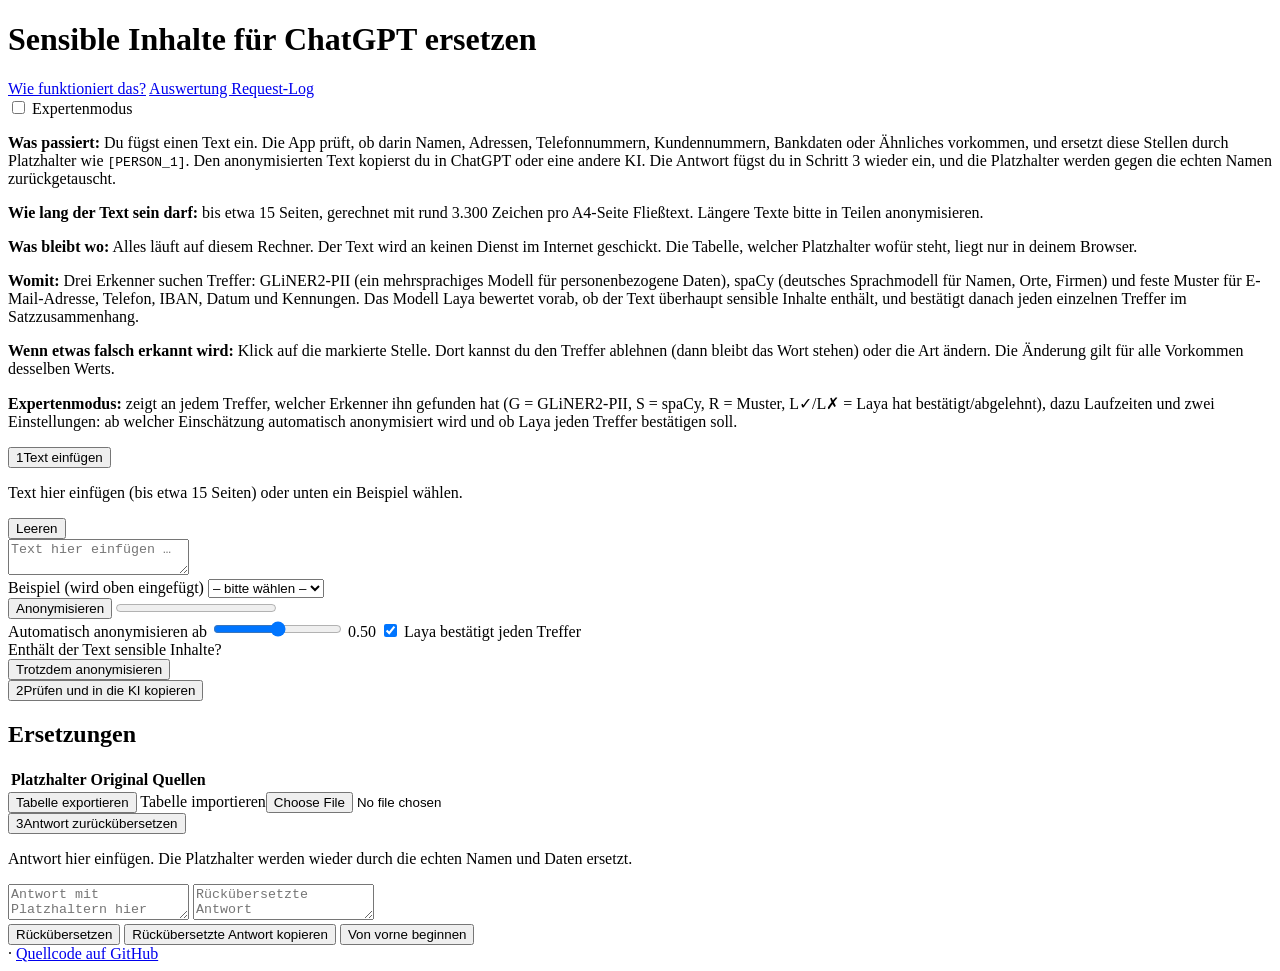
==== app/fidelius/static/index.html @ 17311729 "Bestätigt das Kopieren am Button Nach dem Klick auf „Anonymisierten Text kopieren“ blieb der Button " ====
<!doctype html>
<html lang="de">
<head>
<meta charset="utf-8">
<meta name="viewport" content="width=device-width, initial-scale=1">
<title>Sensible Inhalte für ChatGPT ersetzen</title>
<link rel="stylesheet" href="/static/style.css?v=19">
</head>
<body>
<header>
  <div class="headline">
    <h1>Sensible Inhalte für ChatGPT ersetzen</h1>
    <a href="#" id="infoToggle" class="infolink">Wie funktioniert das?</a>
    <a href="/auswertung" class="infolink expert-only">Auswertung Request-Log</a>
  </div>
  <label class="expert-switch"><input id="expertMode" type="checkbox"> Expertenmodus</label>
</header>

<div id="info" class="infobox hidden">
  <p><strong>Was passiert:</strong> Du fügst einen Text ein. Die App prüft, ob darin Namen, Adressen, Telefonnummern, Kundennummern, Bankdaten oder Ähnliches vorkommen, und ersetzt diese Stellen durch Platzhalter wie <code>[PERSON_1]</code>. Den anonymisierten Text kopierst du in ChatGPT oder eine andere KI. Die Antwort fügst du in Schritt 3 wieder ein, und die Platzhalter werden gegen die echten Namen zurückgetauscht.</p>
  <p><strong>Wie lang der Text sein darf:</strong> bis <span class="maxpages">etwa 15 Seiten</span>, gerechnet mit rund <span id="pageChars">3.300</span> Zeichen pro A4-Seite Fließtext. Längere Texte bitte in Teilen anonymisieren.</p>
  <p><strong>Was bleibt wo:</strong> Alles läuft auf diesem Rechner. Der Text wird an keinen Dienst im Internet geschickt. Die Tabelle, welcher Platzhalter wofür steht, liegt nur in deinem Browser.</p>
  <p><strong>Womit:</strong> Drei Erkenner suchen Treffer: GLiNER2-PII (ein mehrsprachiges Modell für personenbezogene Daten), spaCy (deutsches Sprachmodell für Namen, Orte, Firmen) und feste Muster für E-Mail-Adresse, Telefon, IBAN, Datum und Kennungen. Das Modell Laya bewertet vorab, ob der Text überhaupt sensible Inhalte enthält, und bestätigt danach jeden einzelnen Treffer im Satzzusammenhang.</p>
  <p><strong>Wenn etwas falsch erkannt wird:</strong> Klick auf die markierte Stelle. Dort kannst du den Treffer ablehnen (dann bleibt das Wort stehen) oder die Art ändern. Die Änderung gilt für alle Vorkommen desselben Werts.</p>
  <p><strong>Expertenmodus:</strong> zeigt an jedem Treffer, welcher Erkenner ihn gefunden hat (G = GLiNER2-PII, S = spaCy, R = Muster, L✓/L✗ = Laya hat bestätigt/abgelehnt), dazu Laufzeiten und zwei Einstellungen: ab welcher Einschätzung automatisch anonymisiert wird und ob Laya jeden Treffer bestätigen soll.</p>
</div>

<div id="error" class="errorbox hidden"></div>

<!-- Drei Schritte untereinander: Erledigte klappen zu einer Zeile zusammen, der aktive ist offen. -->
<main class="flow">
  <div class="stage">
    <button class="stagehead"><span class="num">1</span><span class="ttl">Text einfügen</span><span class="sum"></span><span class="chev"></span></button>
    <section class="col input">
      <div class="row between">
        <p class="hint">Text hier einfügen (bis <span class="maxpages">etwa 15 Seiten</span>) oder unten ein Beispiel wählen.</p>
        <button id="clear" class="ghost small">Leeren</button>
      </div>
      <textarea id="text" placeholder="Text hier einfügen …" spellcheck="false"></textarea>
      <div class="row">
        <label for="example">Beispiel <span class="muted">(wird oben eingefügt)</span></label>
        <select id="example"><option value="">– bitte wählen –</option></select>
      </div>
      <div class="row buttons">
        <button id="run" class="primary">Anonymisieren</button>
        <progress id="progress" class="hidden" max="100" value="0" aria-label="Fortschritt der Prüfung, geschätzt" aria-describedby="elapsed"></progress>
        <span id="elapsed" class="muted"></span>
      </div>
      <div class="row controls expert-only">
        <label>Automatisch anonymisieren ab <input id="threshold" type="range" min="0" max="1" step="0.05" value="0.5"> <span id="thresholdValue">0.50</span></label>
        <label><input id="layaCheck" type="checkbox" checked> Laya bestätigt jeden Treffer</label>
      </div>
      <div id="gate" class="gate hidden">
        <div class="gatehead">Enthält der Text sensible Inhalte? <strong id="gateword"></strong></div>
        <div class="gatebar"><div id="gatefill"></div><span id="gatemark"></span></div>
        <div id="gatetext" class="muted"></div>
        <button id="force" class="hidden">Trotzdem anonymisieren</button>
      </div>
      <div id="timing" class="timing expert-only"></div>
    </section>
  </div>

  <div class="stage">
    <button class="stagehead"><span class="num">2</span><span class="ttl">Prüfen und in die KI kopieren</span><span class="sum"></span><span class="chev"></span></button>
    <section class="col result">
      <div id="resultArea"></div>
      <h2>Ersetzungen</h2>
      <table id="mapping"><thead><tr><th>Platzhalter</th><th>Original</th><th class="expert-only">Quellen</th></tr></thead><tbody></tbody></table>
      <div class="row buttons">
        <button id="exportMap" class="small">Tabelle exportieren</button>
        <label class="filebtn small">Tabelle importieren<input id="importMap" type="file" accept="application/json"></label>
      </div>
    </section>
  </div>

  <div class="stage">
    <button class="stagehead"><span class="num">3</span><span class="ttl">Antwort zurückübersetzen</span><span class="sum"></span><span class="chev"></span></button>
    <section class="col back">
      <p class="hint">Antwort hier einfügen. Die Platzhalter werden wieder durch die echten Namen und Daten ersetzt.</p>
      <div class="two">
        <textarea id="reply" placeholder="Antwort mit Platzhaltern hier einfügen …" spellcheck="false"></textarea>
        <textarea id="restored" readonly placeholder="Rückübersetzte Antwort" spellcheck="false"></textarea>
      </div>
      <div class="row buttons">
        <button id="restore" class="primary">Rückübersetzen</button>
        <button id="copyRestored">Rückübersetzte Antwort kopieren</button>
        <span id="restoreInfo" class="hint"></span>
        <button id="restart" class="restart">Von vorne beginnen</button>
      </div>
    </section>
  </div>
</main>

<footer><span id="version"></span><span class="expert-only"> · <a href="https://github.com/h1f1x/fidelius" target="_blank" rel="noopener">Quellcode auf GitHub</a></span></footer>

<div id="popover" class="popover hidden"></div>
<div id="toast" class="toast hidden"></div>
<script src="/static/app.js?v=18"></script>
</body>
</html>
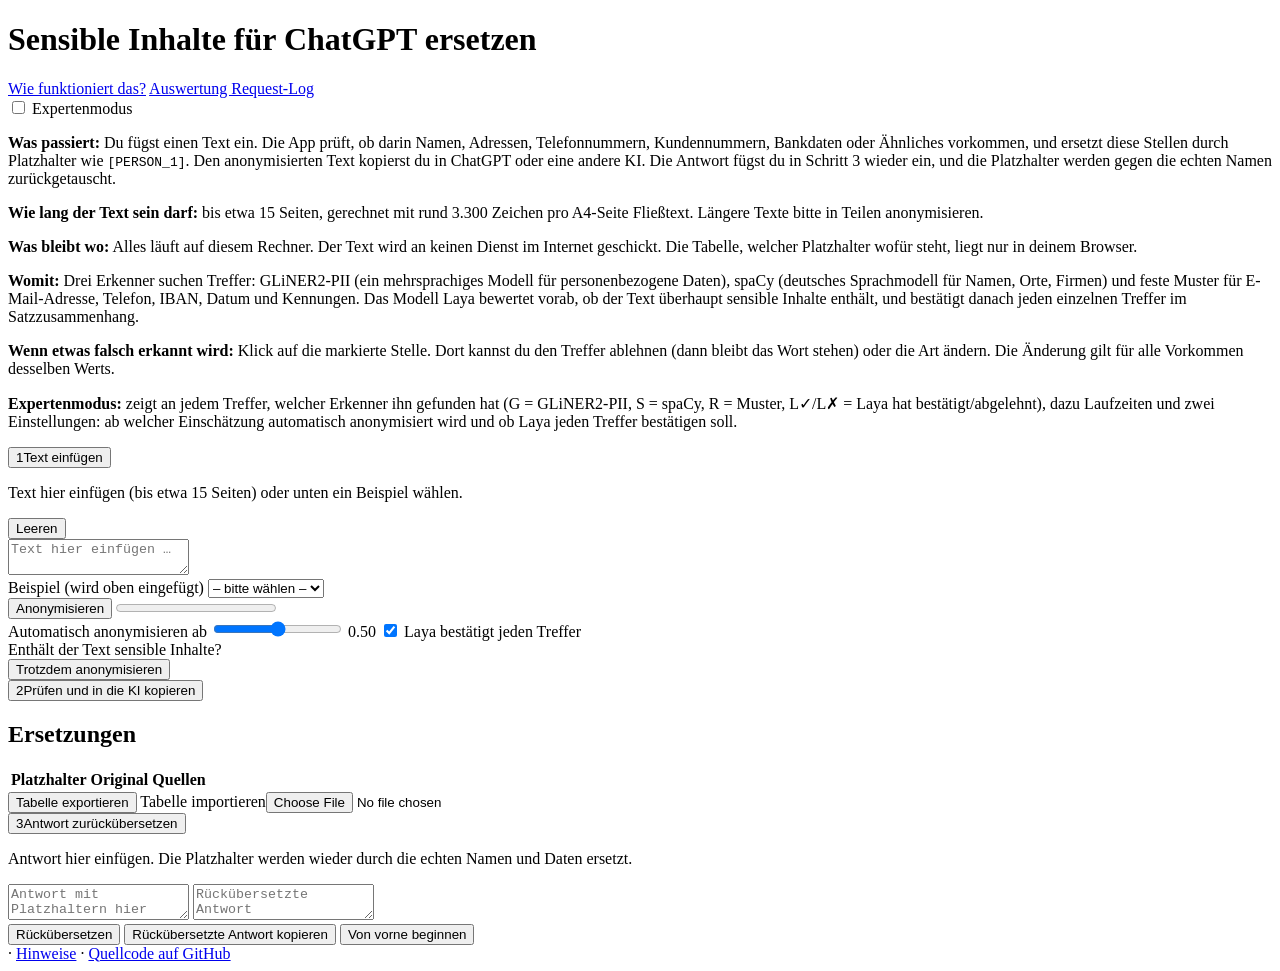
==== commit 309af03a: "Zeigt beim ersten Aufruf einen Splash-Screen an Anwender ohne technisches Vorwissen sollen vor der e" ====
--- a/app/fidelius/static/index.html
+++ b/app/fidelius/static/index.html
@@ -4,7 +4,7 @@
 <meta charset="utf-8">
 <meta name="viewport" content="width=device-width, initial-scale=1">
 <title>Sensible Inhalte für ChatGPT ersetzen</title>
-<link rel="stylesheet" href="/static/style.css?v=19">
+<link rel="stylesheet" href="/static/style.css?v=21">
 </head>
 <body>
 <header>
@@ -91,10 +91,50 @@
   </div>
 </main>
 
-<footer><span id="version"></span><span class="expert-only"> · <a href="https://github.com/h1f1x/fidelius" target="_blank" rel="noopener">Quellcode auf GitHub</a></span></footer>
+<footer><span id="version"></span> · <a href="#" id="splashOpen">Hinweise</a><span class="expert-only"> · <a href="https://github.com/h1f1x/fidelius" target="_blank" rel="noopener">Quellcode auf GitHub</a></span></footer>
 
 <div id="popover" class="popover hidden"></div>
 <div id="toast" class="toast hidden"></div>
-<script src="/static/app.js?v=18"></script>
+<!-- Splash beim ersten Aufruf: kurz und bildhaft, Einzelheiten stehen unter „Wie funktioniert das?“.
+     Schließt nur über den Knopf, damit Pflichthinweise einer Installation nicht versehentlich wegklicken. -->
+<dialog id="splash" class="dialog splash" aria-labelledby="splashTitle">
+  <div>
+    <h2 id="splashTitle">Sensible Inhalte ersetzen, bevor sie in die KI gehen</h2>
+    <p class="muted">Namen, Adressen, Nummern und Bankdaten werden durch Platzhalter wie <code>[PERSON_1]</code> ersetzt. Die Antwort der KI bekommt die echten Angaben zurück.</p>
+    <ol class="tiles">
+      <li><span class="icon" aria-hidden="true">📋</span><b>Text einfügen</b><span>wird geprüft und anonymisiert</span></li>
+      <li><span class="icon" aria-hidden="true">🔍</span><b>Prüfen und kopieren</b><span>in ChatGPT oder eine andere KI</span></li>
+      <li><span class="icon" aria-hidden="true">↩️</span><b>Antwort zurückübersetzen</b><span>Platzhalter werden wieder zu Namen</span></li>
+    </ol>
+    <div class="caution">
+      <strong>Bitte beachten</strong>
+      <ul>
+        <li>Die Erkennung ist nicht fehlerfrei. Lies den anonymisierten Text, bevor du ihn kopierst.</li>
+        <li>Der Text verlässt diesen Server nicht. Welcher Platzhalter wofür steht, liegt nur in deinem Browser.</li>
+        <li>Brauchst du die Zuordnung später noch, exportiere sie vor „Von vorne beginnen“.</li>
+      </ul>
+    </div>
+    <section id="notice" class="notice hidden" aria-label="Hinweise für diese Installation"></section>
+    <form method="dialog" class="row actions">
+      <a href="#" id="splashMore" class="infolink">Mehr unter „Wie funktioniert das?“</a>
+      <button value="ok" class="primary" autofocus>Verstanden</button>
+    </form>
+  </div>
+</dialog>
+<!-- Rückfrage vor dem Einfügen eines Beispiels. Esc und ein Klick neben den Dialog brechen ab. -->
+<dialog id="exampleDialog" class="dialog" aria-labelledby="exampleDialogTitle">
+  <div>
+    <h2 id="exampleDialogTitle">Beispiel einfügen?</h2>
+    <p><strong id="exampleTitle"></strong> <span id="exampleSize" class="muted"></span></p>
+    <pre id="examplePreview" class="preview"></pre>
+    <p id="exampleReplace" class="warn hidden"></p>
+    <p class="muted">Danach wird das Beispiel sofort geprüft.</p>
+    <form method="dialog" class="row actions">
+      <button value="cancel" class="ghost">Abbrechen</button>
+      <button value="ok" class="primary" autofocus>Einfügen und prüfen</button>
+    </form>
+  </div>
+</dialog>
+<script src="/static/app.js?v=20"></script>
 </body>
 </html>
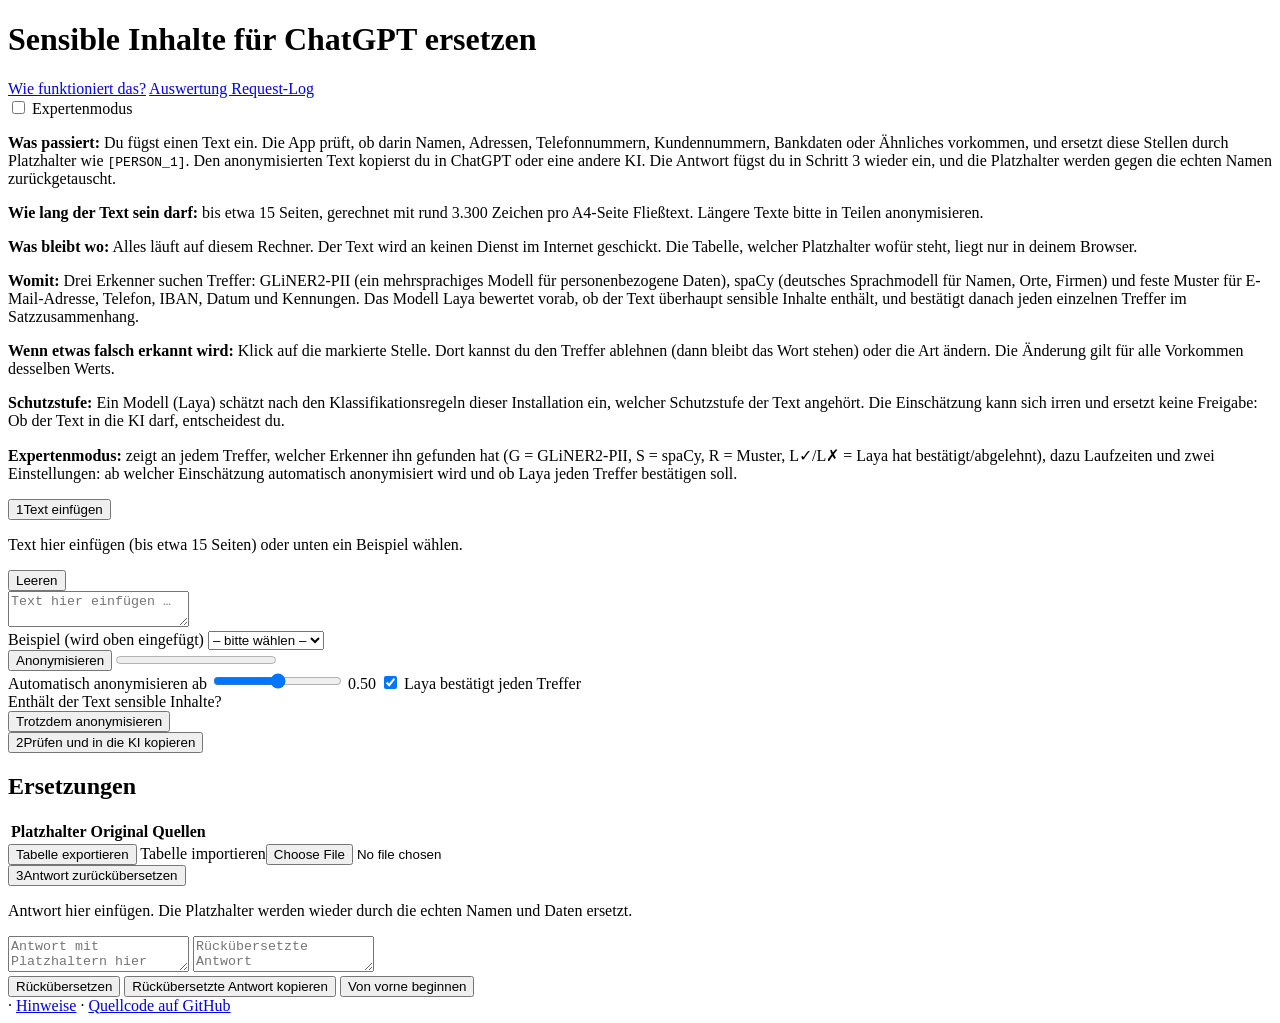
==== commit eec15b19: "Zeigt die Schutzstufe als Badge mit Warnbanner Über dem anonymisierten Text steht die Stufe des Orig" ====
--- a/app/fidelius/static/index.html
+++ b/app/fidelius/static/index.html
@@ -22,6 +22,7 @@
   <p><strong>Was bleibt wo:</strong> Alles läuft auf diesem Rechner. Der Text wird an keinen Dienst im Internet geschickt. Die Tabelle, welcher Platzhalter wofür steht, liegt nur in deinem Browser.</p>
   <p><strong>Womit:</strong> Drei Erkenner suchen Treffer: GLiNER2-PII (ein mehrsprachiges Modell für personenbezogene Daten), spaCy (deutsches Sprachmodell für Namen, Orte, Firmen) und feste Muster für E-Mail-Adresse, Telefon, IBAN, Datum und Kennungen. Das Modell Laya bewertet vorab, ob der Text überhaupt sensible Inhalte enthält, und bestätigt danach jeden einzelnen Treffer im Satzzusammenhang.</p>
   <p><strong>Wenn etwas falsch erkannt wird:</strong> Klick auf die markierte Stelle. Dort kannst du den Treffer ablehnen (dann bleibt das Wort stehen) oder die Art ändern. Die Änderung gilt für alle Vorkommen desselben Werts.</p>
+  <p id="classInfo" class="hidden"><strong>Schutzstufe:</strong> Ein Modell (Laya) schätzt nach den Klassifikationsregeln dieser Installation ein, welcher Schutzstufe der Text angehört. Die Einschätzung kann sich irren und ersetzt keine Freigabe: Ob der Text in die KI darf, entscheidest du.</p>
   <p><strong>Expertenmodus:</strong> zeigt an jedem Treffer, welcher Erkenner ihn gefunden hat (G = GLiNER2-PII, S = spaCy, R = Muster, L✓/L✗ = Laya hat bestätigt/abgelehnt), dazu Laufzeiten und zwei Einstellungen: ab welcher Einschätzung automatisch anonymisiert wird und ob Laya jeden Treffer bestätigen soll.</p>
 </div>
 
